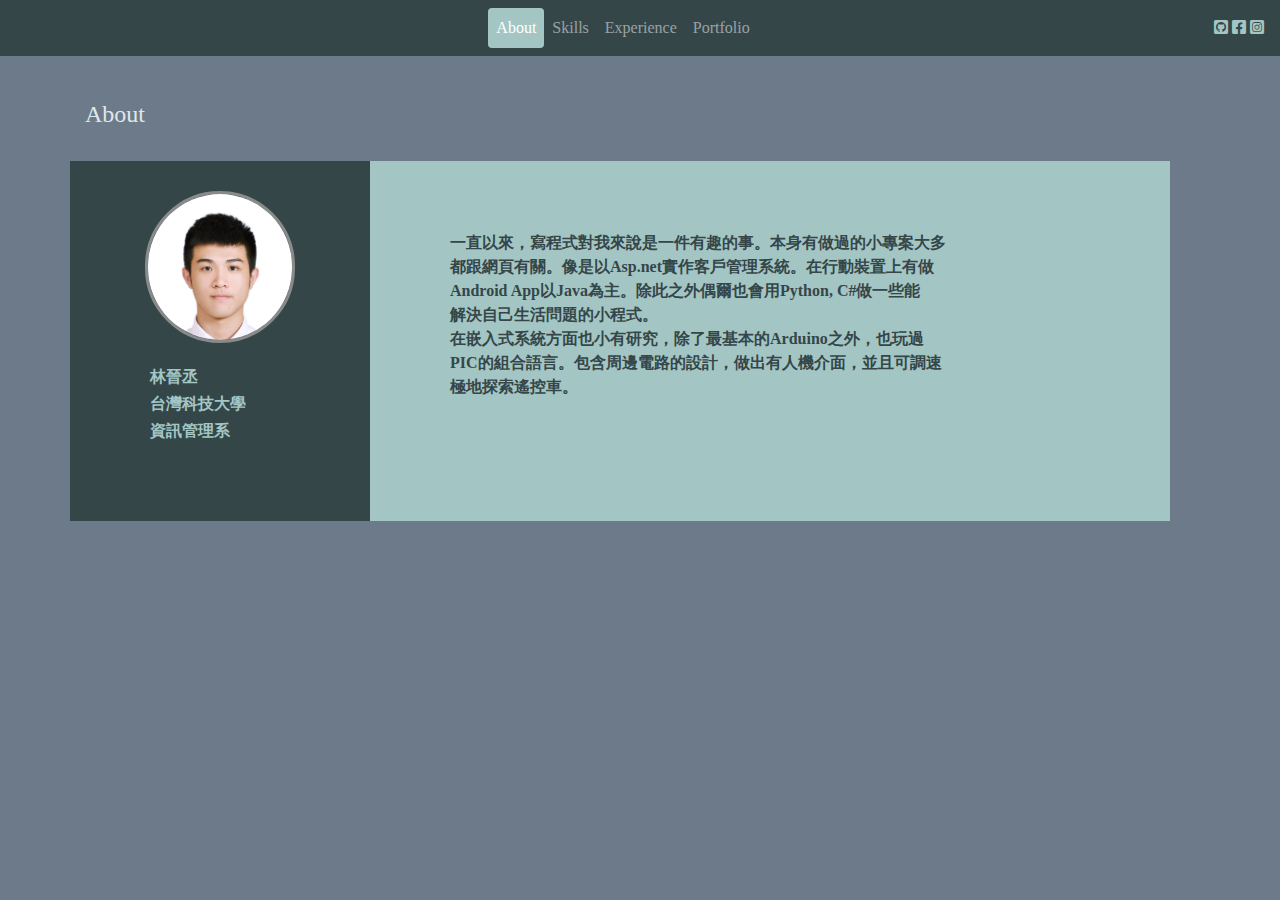
==== index.html @ 100fd9cc "commit_0706_4" ====
<!DOCTYPE html>
<html lang="en">

<head>
    <title>Jim</title>
    <meta charset="utf-8" />
    <meta name="viewport" content="width=device-width, initial-scale=1, shrink-to-fit=no">
    <link rel="stylesheet" href="css/bootstrap.min.css" />
    <link rel="stylesheet" href="styles/style.css" />
    <link rel="stylesheet" href="css/bootstrap-social.css">
    <link rel="stylesheet" href="css/all.min.css">

</head>

<body>
    <nav class="navbar navbar-expand-md navbar-dark fixed-top bg-dark">
        <a class="navbar-brand" href="#"></a>
        <button class="navbar-toggler collapsed" type="button" data-toggle="collapse" data-target="#navbarCollapse" aria-controls="navbarCollapse" aria-expanded="false" aria-label="Toggle navigation">
              <span class="navbar-toggler-icon"></span>
            </button>
        <div class="navbar-collapse collapse" id="navbarCollapse">
            <ul class="nav navbar-nav nav-pills mx-auto" id="pills-tab" role="tablist">
                <li class="nav-item">
                    <a class="nav-link active" id="pills-About-tab" data-toggle="pill" href="#pills-About" role="tab" aria-controls="pills-About" aria-selected="true">About</a>
                </li>
                <li class="nav-item">
                    <a class="nav-link" id="pills-Skills-tab" data-toggle="pill" href="#pills-Skills" role="tab" aria-controls="pills-Skills" aria-selected="false">Skills</a>
                </li>
                <li class="nav-item">
                    <a class="nav-link" id="pills-Experience-tab" data-toggle="pill" href="#pills-Experience" role="tab" aria-controls="pills-Experience" aria-selected="false">Experience</a>
                </li>
                <li class="nav-item">
                    <a class="nav-link" id="pills-Portfolio-tab" data-toggle="pill" href="#pills-Portfolio" role="tab" aria-controls="pills-Portfolio" aria-selected="false">Portfolio</a>
                </li>
            </ul>
            <div>
                <a href="https://github.com/jimlinjc"><i class="fab fa-github-square"></i></a>
                <a href="https://www.facebook.com/jim95642123"><i class="fab fa-facebook-square"></i></a>
                <a href="https://www.instagram.com/_linjincheng/"><i class="fab fa-instagram-square"></i></a>
            </div>

        </div>
    </nav>


    <div class="tab-content container" id="pills-tabContent">
        <div class="tab-pane fade show active" style="margin-bottom:150px;" id="pills-About" role="tabpanel" aria-labelledby="pills-About-tab">
            <h4>About</h4>
            <br>
            <div class="row">
                <div class="rectangle">
                    <div class="img-align">
                        <img src="asset/face.jpg" width="50%">
                    </div>
                    <br>
                    <div class="text-align">
                        <h6>林晉丞</h6>
                        <h6>台灣科技大學</h6>
                        <h6>資訊管理系</h6>
                    </div>
                </div>
                <div class="rectangle-content">
                    <div class="content-align">
                        <p>一直以來，寫程式對我來說是一件有趣的事。本身有做過的小專案大多</p>
                        <p>都跟網頁有關。像是以Asp.net實作客戶管理系統。在行動裝置上有做</p>
                        <P>Android App以Java為主。除此之外偶爾也會用Python, C#做一些能</P>
                        <p>解決自己生活問題的小程式。</p>
                        <p>在嵌入式系統方面也小有研究，除了最基本的Arduino之外，也玩過</p>
                        <P>PIC的組合語言。包含周邊電路的設計，做出有人機介面，並且可調速</P>
                        <P>極地探索遙控車。</P>
                    </div>
                </div>
            </div>
        </div>
        <div class="tab-pane fade" style="margin-bottom:180px;" id="pills-Skills" role="tabpanel" aria-labelledby="pills-Skills-tab">
            <h4>Skills</h4>
            <div class="row">
                <div class="col-md-4">
                    <h5>熟悉語言</h5>
                    <hr width="100%">
                    <p class="skills-content">-Java</p>
                    <p class="skills-content">-C#</p>
                    <P class="skills-content">-Python</P>
                </div>
                <div class="col-md-4">
                    <h5>Web</h5>
                    <hr width="100%">
                    <!-- <p class="skills-content">後端</p> -->
                    <p class="skills-content"> -Asp.net</p>
                    <p class="skills-content"> -Java Servlet</p>
                    <!-- <P class="skills-content">前端</P> -->
                    <p class="skills-content"> -HTML Bootstrap</p>
                    <p class="skills-content"> -基本CSS</p>
                </div>
                <div class="col-md-4">
                    <h5>行動裝置App</h5>
                    <hr width="100%">
                    <p class="skills-content">-Android App Java</p>
                </div>
            </div>
            <br>
            <div class="row">
                <div class="col-md-4">
                    <h5>資料庫</h5>
                    <hr width="100%">
                    <p class="skills-content">-MySQL</p>
                    <p class="skills-content">-MongoDB</p>
                </div>
                <div class="col-md-4">
                    <h5>硬體</h5>
                    <hr width="100%">
                    <p class="skills-content">-PIC Assembly</p>
                    <p class="skills-content">-Altium Designer Layout</p>
                </div>
                <div class="col-md-4">
                    <h5>其他</h5>
                    <hr width="100%">
                    <p class="skills-content">-TOEIC 575</p>
                    <p class="skills-content">-機械加工乙級</p>
                </div>
            </div>
        </div>
        <div class="tab-pane fade" style="margin-bottom:80px;" id="pills-Experience" role="tabpanel" aria-labelledby="pills-Experience-tab">
            <h4>Experience</h4>
            <div class="container-fluid">
                <div class="timeline">
                    <div class="time-container left">
                        <div class="time-content">
                            <h5>物件導向程式語言伴讀</h5>
                            <h6>Mar 2020-Jun 2020</h6>
                            <p>擔任學校物件導向程式語言這門課的伴讀教學</p>
                            <p>-Java</p>
                        </div>
                    </div>
                    <div class="time-container right">
                        <div class="time-content">
                            <h5>資料庫管理系統伴讀</h5>
                            <h6>Sep 2019-Jan 2020</h6>
                            <p>擔任學校資料庫管理系統這門課的伴讀教學</p>
                            <p>-SQL</p>
                            <p>-資料庫正規化</p>
                        </div>
                    </div>
                    <div class="time-container left">
                        <div class="time-content">
                            <h5>應用程式語言伴讀</h5>
                            <h6>Sep 2019-Jan 2020</h6>
                            <p>擔任學校應用程式語言這門課的伴讀教學</p>
                            <p>-C#</p>
                            <p>-WinFrom</p>
                        </div>
                    </div>
                    <div class="time-container right">
                        <div class="time-content">
                            <h5>台大機械工廠 課程助教</h5>
                            <h6>Sep 2019-Jan 2020</h6>
                            <p>擔任台灣大學車床實作課程助教</p>
                            <p>機械相關</p>
                        </div>
                    </div>
                    <div class="time-container left">
                        <div class="time-content">
                            <h5>WorldSkills 集體創作</h5>
                            <h6>Oct 2017</h6>
                            <p>代表台灣到阿布達比參加國際技能競賽</p>
                            <p>集體創作職類</p>
                            <p>負責嵌入式系統和電控部分</p>
                        </div>
                    </div>
                    <div class="time-container right">
                        <div class="time-content">
                            <h5>全國技能競賽 集體創作 正取國手</h5>
                            <h6>Oct 2016</h6>
                            <p>參加全國技能競賽取得國手資格</p>
                            <p>集體創作職類</p>
                            <p>負責嵌入式系統和電控部分</p>
                        </div>
                    </div>
                    <div class="time-container left">
                        <div class="time-content">
                            <h5>全國技能競賽 集體創作 銀牌</h5>
                            <h6>Aug 2016</h6>
                            <p>參加全國技能競賽獲獎</p>
                            <p>集體創作職類</p>
                            <p>負責嵌入式系統和電控部分</p>
                        </div>
                    </div>
                </div>
            </div>

        </div>
        <div class="tab-pane fade" id="pills-Portfolio" role="tabpanel" aria-labelledby="pills-Portfolio-tab">
            <h4>Portfolio</h4>
            <p>coming soon..</p>
        </div>
    </div>
    <!-- <div class="footer">
        <div class="footer-copyright text-right" style="margin-right: 20px;margin-top: 10px;margin-bottom: 10px;">
            <a href="https://github.com/jimlinjc"><i class="fab fa-github-square"></i></a>
            <a href="https://www.facebook.com/jim95642123"><i class="fab fa-facebook-square"></i></a>
            <a href="https://www.instagram.com/_linjincheng/"><i class="fab fa-instagram-square"></i></a>
        </div>
    </div> -->
    <script src="js/jquery.min.js"></script>
    <script src="js/bootstrap.bundle.min.js"></script>
</body>

</html>
---- styles/style.css ----
p {
    margin: 0px auto;
    color: #354649;
    word-break: break-word;
    font-weight: bold;
}

p.skills-content {
    margin: 0px auto;
    color: #E0E7E9;
    word-break: break-word;
    font-weight: bold;
}

hr {
    border: 1px solid #E0E7E9;
    background-color: #E0E7E9;
}

.footer {
    margin-top: 10px;
    position: fixed;
    left: 0;
    bottom: 0;
    width: 100%;
    background: #354649;
    display: block;
}

a .fab {
    color: #A3C6C4;
}

body {
    position: relative;
    padding-top: 100px;
    overflow-y: scroll;
    background-color: #6C7A89;
    font-family: Microsoft JhengHei;
}

img {
    border: 3px solid #898a8a;
    border-radius: 200px;
}

.rectangle {
    height: 360px;
    width: 300px;
    background-color: #354649;
}

.img-align {
    text-align: center;
    margin-top: 30px;
}

.text-align {
    margin-left: 80px;
    text-align: left;
}

.content-align {
    margin-top: 70px;
    margin-left: 80px;
    text-align: left;
}

.rectangle-content {
    height: 360px;
    width: 75%;
    max-width: 800px;
    background-color: #A3C6C4;
    overflow-x: scroll;
    white-space: nowrap;
    text-overflow: ellipsis;
}

::-webkit-scrollbar {
    display: none;
}

h3 {
    color: #354649;
}

h4 {
    color: #E0E7E9;
}

h5 {
    color: #A3C6C4;
    font-weight: bold;
}

.timeline h5 {
    color: #354649;
    font-weight: bold;
}

h6 {
    color: #A3C6C4;
    font-weight: bold;
}

.timeline h6 {
    color: #354649;
    font-weight: normal;
}

.timeline p {
    font-weight: normal;
}

* {
    box-sizing: border-box;
}


/* Set a background color */


/* The actual timeline (the vertical ruler) */

.timeline {
    position: relative;
    max-width: 1200px;
    margin: 0 auto;
}


/* The actual timeline (the vertical ruler) */

.timeline::after {
    content: '';
    position: absolute;
    width: 6px;
    background-color: #E0E7E9;
    top: 0;
    bottom: 0;
    left: 50%;
    margin-left: -3px;
}


/* Container around content */

.time-container {
    padding: 10px 40px;
    position: relative;
    background-color: inherit;
    width: 50%;
}


/* The circles on the timeline */

.time-container::after {
    content: '';
    position: absolute;
    width: 25px;
    height: 25px;
    right: -12px;
    background-color: #E0E7E9;
    border: 5px solid #d5a242;
    top: 15px;
    border-radius: 50%;
    z-index: 1;
}


/* Place the container to the left */

.left {
    left: 0;
}


/* Place the container to the right */

.right {
    left: 50%;
}


/* Add arrows to the left container (pointing right) */

.left::before {
    content: " ";
    height: 0;
    position: absolute;
    top: 22px;
    width: 0;
    z-index: 1;
    right: 30px;
    border: medium solid #A3C6C4;
    border-width: 10px 0 10px 10px;
    border-color: transparent transparent transparent #A3C6C4;
}


/* Add arrows to the right container (pointing left) */

.right::before {
    content: " ";
    height: 0;
    position: absolute;
    top: 22px;
    width: 0;
    z-index: 1;
    left: 30px;
    border: medium solid #A3C6C4;
    border-width: 10px 10px 10px 0;
    border-color: transparent #A3C6C4 transparent transparent;
}


/* Fix the circle for containers on the right side */

.right::after {
    left: -13px;
}


/* The actual content */

.time-content {
    padding: 20px 30px;
    background-color: #A3C6C4;
    position: relative;
    border-radius: 6px;
}


/* Media queries - Responsive timeline on screens less than 600px wide */

@media screen and (max-width: 600px) {
    /* Place the timelime to the left */
    .timeline::after {
        left: 31px;
    }
    /* Full-width containers */
    .time-container {
        width: 100%;
        padding-left: 70px;
        padding-right: 25px;
    }
    /* Make sure that all arrows are pointing leftwards */
    .time-container::before {
        left: 60px;
        border: medium solid #A3C6C4;
        border-width: 10px 10px 10px 0;
        border-color: transparent #A3C6C4 transparent transparent;
    }
    /* Make sure all circles are at the same spot */
    .left::after,
    .right::after {
        left: 15px;
    }
    /* Make all right containers behave like the left ones */
    .right {
        left: 0%;
    }
    .rectangle-content {
        height: 360px;
        width: 300px;
        max-width: 300px;
        background-color: #A3C6C4;
        overflow-x: scroll;
    }
    .content-align {
        margin-top: 70px;
        margin-left: 10px;
        text-align: left;
    }
}
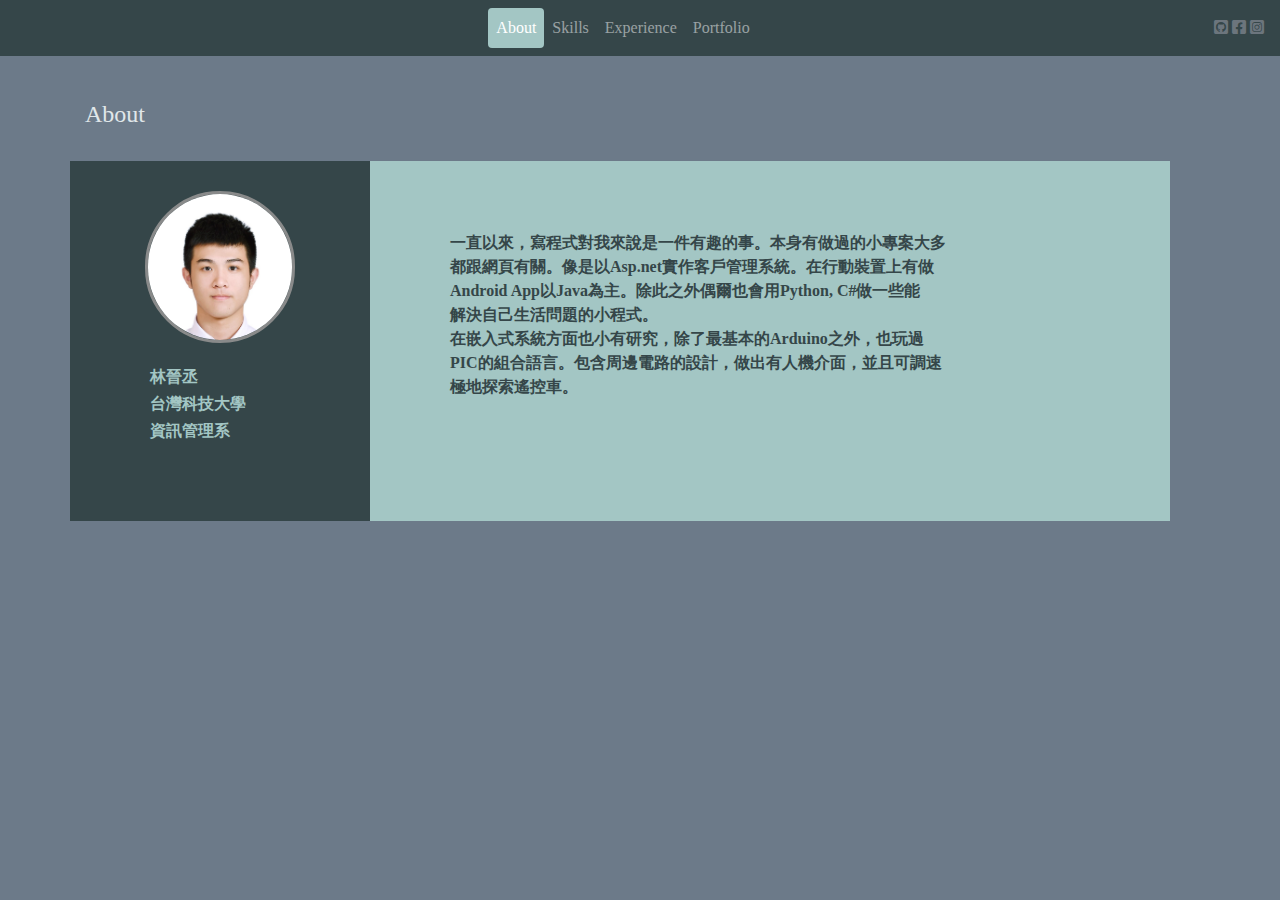
==== commit 65d05ab9: "commit_0708_2" ====
--- a/index.html
+++ b/index.html
@@ -76,15 +76,15 @@
             <h4>Skills</h4>
             <div class="row">
                 <div class="col-md-4">
+                    <hr width="100%">
                     <h5>熟悉語言</h5>
-                    <hr width="100%">
                     <p class="skills-content">-Java</p>
                     <p class="skills-content">-C#</p>
                     <P class="skills-content">-Python</P>
                 </div>
                 <div class="col-md-4">
+                    <hr width="100%">
                     <h5>Web</h5>
-                    <hr width="100%">
                     <!-- <p class="skills-content">後端</p> -->
                     <p class="skills-content"> -Asp.net</p>
                     <p class="skills-content"> -Java Servlet</p>
@@ -93,28 +93,28 @@
                     <p class="skills-content"> -基本CSS</p>
                 </div>
                 <div class="col-md-4">
+                    <hr width="100%">
                     <h5>行動裝置App</h5>
-                    <hr width="100%">
                     <p class="skills-content">-Android App Java</p>
                 </div>
             </div>
             <br>
             <div class="row">
                 <div class="col-md-4">
+                    <hr width="100%">
                     <h5>資料庫</h5>
-                    <hr width="100%">
                     <p class="skills-content">-MySQL</p>
                     <p class="skills-content">-MongoDB</p>
                 </div>
                 <div class="col-md-4">
+                    <hr width="100%">
                     <h5>硬體</h5>
-                    <hr width="100%">
                     <p class="skills-content">-PIC Assembly</p>
                     <p class="skills-content">-Altium Designer Layout</p>
                 </div>
                 <div class="col-md-4">
+                    <hr width="100%">
                     <h5>其他</h5>
-                    <hr width="100%">
                     <p class="skills-content">-TOEIC 575</p>
                     <p class="skills-content">-機械加工乙級</p>
                 </div>
@@ -191,7 +191,56 @@
         </div>
         <div class="tab-pane fade" id="pills-Portfolio" role="tabpanel" aria-labelledby="pills-Portfolio-tab">
             <h4>Portfolio</h4>
-            <p>coming soon..</p>
+            <div class="row">
+                <div class="col-md-6">
+                    <hr width="100%">
+                    <h5>MyDream App
+                        <a href="https://github.com/jimlinJC/MyDream">
+                            <i class="fa fa-link" aria-hidden="true"></i>
+                        </a>
+                    </h5>
+                    <p class="skills-content">App可以瀏覽女優的詳細資料，新增自己所喜愛的女優，看到不喜歡的在清單上只要往右滑就能輕鬆刪除。。也能以女優資訊對每個女優進行不同排序。有鬧鐘功能設定時間定時回來複習女優資訊。</p>
+                    <p class="skills-content">-Android</p>
+                    <p class="skills-content">-Java</p>
+                </div>
+                <div class="col-md-6">
+                    <hr width="100%">
+                    <h5>空教室檢查站
+                        <a href="https://github.com/jimlinJC/checkclassroom">
+                            <i class="fa fa-link" aria-hidden="true"></i>
+                        </a>
+                    </h5>
+                    <p class="skills-content">以簡單的爬蟲抓取台科教室借用系統網站上資料，經處理後呈現當節和下節課無人使用的空教室。</p>
+                    <p class="skills-content">-Python Django</p>
+                    <p class="skills-content">-HTML5</p>
+                    <p class="skills-content">-Bootstrap</p>
+                </div>
+            </div>
+            <div class="row">
+                <div class="col-md-6">
+                    <hr width="100%">
+                    <h5>客戶管理系統
+                        <a href="#">
+                            <i class="fa fa-link" aria-hidden="true"></i>
+                        </a>
+                    </h5>
+                    <p class="skills-content">以Asp.net WebForm 做出完整能對客戶資料做CRUD的系統。</p>
+                    <p class="skills-content">-Asp.net</p>
+                    <p class="skills-content">-C#</p>
+                    <p class="skills-content">-MySQL</p>
+                </div>
+                <div class="col-md-6">
+                    <hr width="100%">
+                    <h5>GPA計算機
+                        <a href="#">
+                            <i class="fa fa-link" aria-hidden="true"></i>
+                        </a>
+                    </h5>
+                    <p class="skills-content">視窗介面的GPA計算機，等第文字處理後漢學分數進行計算，呈現平均GPA。</p>
+                    <p class="skills-content">-WinFrom</p>
+                    <p class="skills-content">-C#</p>
+                </div>
+            </div>
         </div>
     </div>
     <!-- <div class="footer">
--- a/styles/style.css
+++ b/styles/style.css
@@ -28,7 +28,19 @@
 }
 
 a .fab {
-    color: #A3C6C4;
+    color: #6c757d;
+}
+
+a .fab:hover {
+    color: #E0E7E9;
+}
+
+a .fa {
+    color: #354649;
+}
+
+a .fa:hover {
+    color: #E0E7E9;
 }
 
 body {
@@ -117,9 +129,6 @@
 }
 
 
-/* Set a background color */
-
-
 /* The actual timeline (the vertical ruler) */
 
 .timeline {
@@ -162,7 +171,7 @@
     height: 25px;
     right: -12px;
     background-color: #E0E7E9;
-    border: 5px solid #d5a242;
+    border: 5px solid #BDB76B;
     top: 15px;
     border-radius: 50%;
     z-index: 1;
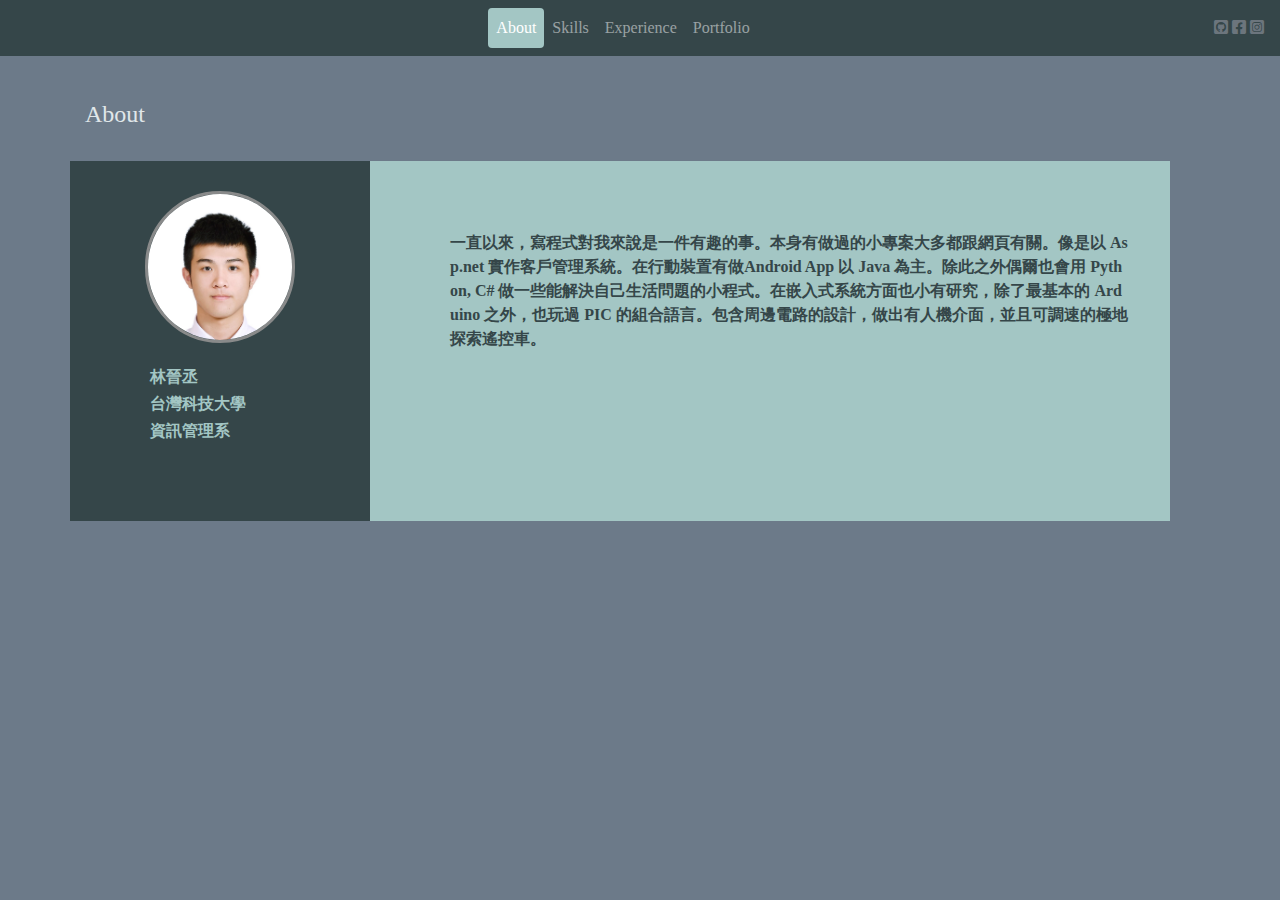
==== commit f5d22080: "commit_0708_3" ====
--- a/index.html
+++ b/index.html
@@ -61,13 +61,19 @@
                 </div>
                 <div class="rectangle-content">
                     <div class="content-align">
-                        <p>一直以來，寫程式對我來說是一件有趣的事。本身有做過的小專案大多</p>
+                        <div class="text-newline">
+
+
+
+                            <!-- <p>一直以來，寫程式對我來說是一件有趣的事。本身有做過的小專案大多</p>
                         <p>都跟網頁有關。像是以Asp.net實作客戶管理系統。在行動裝置上有做</p>
                         <P>Android App以Java為主。除此之外偶爾也會用Python, C#做一些能</P>
                         <p>解決自己生活問題的小程式。</p>
                         <p>在嵌入式系統方面也小有研究，除了最基本的Arduino之外，也玩過</p>
                         <P>PIC的組合語言。包含周邊電路的設計，做出有人機介面，並且可調速</P>
-                        <P>極地探索遙控車。</P>
+                        <P>極地探索遙控車。</P> -->
+                            <p>一直以來，寫程式對我來說是一件有趣的事。本身有做過的小專案大多都跟網頁有關。像是以 Asp.net 實作客戶管理系統。在行動裝置有做Android App 以 Java 為主。除此之外偶爾也會用 Python, C# 做一些能解決自己生活問題的小程式。在嵌入式系統方面也小有研究，除了最基本的 Arduino 之外，也玩過 PIC 的組合語言。包含周邊電路的設計，做出有人機介面，並且可調速的極地探索遙控車。</p>
+                        </div>
                     </div>
                 </div>
             </div>
@@ -236,7 +242,7 @@
                             <i class="fa fa-link" aria-hidden="true"></i>
                         </a>
                     </h5>
-                    <p class="skills-content">視窗介面的GPA計算機，等第文字處理後漢學分數進行計算，呈現平均GPA。</p>
+                    <p class="skills-content">視窗介面的GPA計算機，等第文字處理後和學分數進行計算，呈現平均GPA。</p>
                     <p class="skills-content">-WinFrom</p>
                     <p class="skills-content">-C#</p>
                 </div>
--- a/styles/style.css
+++ b/styles/style.css
@@ -1,30 +1,18 @@
 p {
     margin: 0px auto;
     color: #354649;
-    word-break: break-word;
     font-weight: bold;
 }
 
 p.skills-content {
     margin: 0px auto;
     color: #E0E7E9;
-    word-break: break-word;
     font-weight: bold;
 }
 
 hr {
     border: 1px solid #E0E7E9;
     background-color: #E0E7E9;
-}
-
-.footer {
-    margin-top: 10px;
-    position: fixed;
-    left: 0;
-    bottom: 0;
-    width: 100%;
-    background: #354649;
-    display: block;
 }
 
 a .fab {
@@ -76,6 +64,12 @@
     margin-top: 70px;
     margin-left: 80px;
     text-align: left;
+}
+
+.text-newline {
+    width: 680px;
+    word-break: break-all;
+    word-wrap: break-word;
 }
 
 .rectangle-content {
@@ -83,9 +77,6 @@
     width: 75%;
     max-width: 800px;
     background-color: #A3C6C4;
-    overflow-x: scroll;
-    white-space: nowrap;
-    text-overflow: ellipsis;
 }
 
 ::-webkit-scrollbar {
@@ -271,15 +262,16 @@
         left: 0%;
     }
     .rectangle-content {
-        height: 360px;
+        height: 500px;
         width: 300px;
         max-width: 300px;
         background-color: #A3C6C4;
-        overflow-x: scroll;
-    }
-    .content-align {
-        margin-top: 70px;
-        margin-left: 10px;
-        text-align: left;
+        overflow-y: scroll;
+    }
+    .text-newline {
+        width: 160px;
+        word-break: break-all;
+        word-wrap: break-word;
+        overflow-y: scroll;
     }
 }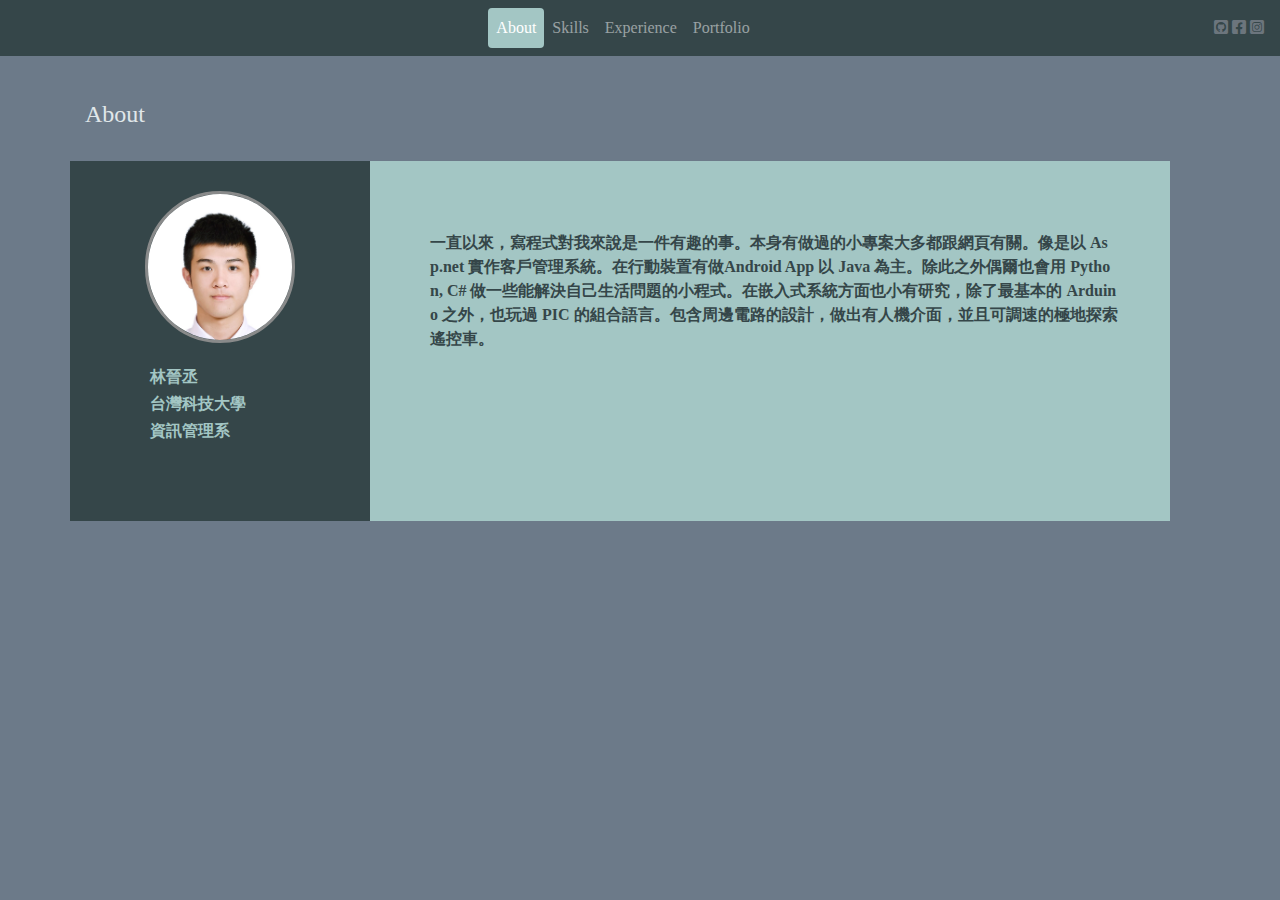
==== commit c28de3a4: "commit_0712_1" ====
--- a/index.html
+++ b/index.html
@@ -226,7 +226,7 @@
                 <div class="col-md-6">
                     <hr width="100%">
                     <h5>客戶管理系統
-                        <a href="#">
+                        <a href="https://github.com/jimlinJC/CustomerManagementSystem">
                             <i class="fa fa-link" aria-hidden="true"></i>
                         </a>
                     </h5>
@@ -238,7 +238,7 @@
                 <div class="col-md-6">
                     <hr width="100%">
                     <h5>GPA計算機
-                        <a href="#">
+                        <a href="https://github.com/jimlinJC/gpaCal">
                             <i class="fa fa-link" aria-hidden="true"></i>
                         </a>
                     </h5>
@@ -249,13 +249,6 @@
             </div>
         </div>
     </div>
-    <!-- <div class="footer">
-        <div class="footer-copyright text-right" style="margin-right: 20px;margin-top: 10px;margin-bottom: 10px;">
-            <a href="https://github.com/jimlinjc"><i class="fab fa-github-square"></i></a>
-            <a href="https://www.facebook.com/jim95642123"><i class="fab fa-facebook-square"></i></a>
-            <a href="https://www.instagram.com/_linjincheng/"><i class="fab fa-instagram-square"></i></a>
-        </div>
-    </div> -->
     <script src="js/jquery.min.js"></script>
     <script src="js/bootstrap.bundle.min.js"></script>
 </body>
--- a/styles/style.css
+++ b/styles/style.css
@@ -62,12 +62,12 @@
 
 .content-align {
     margin-top: 70px;
-    margin-left: 80px;
+    margin-left: 60px;
     text-align: left;
 }
 
 .text-newline {
-    width: 680px;
+    width: 690px;
     word-break: break-all;
     word-wrap: break-word;
 }
@@ -262,16 +262,21 @@
         left: 0%;
     }
     .rectangle-content {
-        height: 500px;
+        height: 350px;
         width: 300px;
         max-width: 300px;
         background-color: #A3C6C4;
         overflow-y: scroll;
     }
     .text-newline {
-        width: 160px;
+        width: 250px;
         word-break: break-all;
         word-wrap: break-word;
         overflow-y: scroll;
     }
+    .content-align {
+        margin-top: 20px;
+        margin-left: 20px;
+        text-align: left;
+    }
 }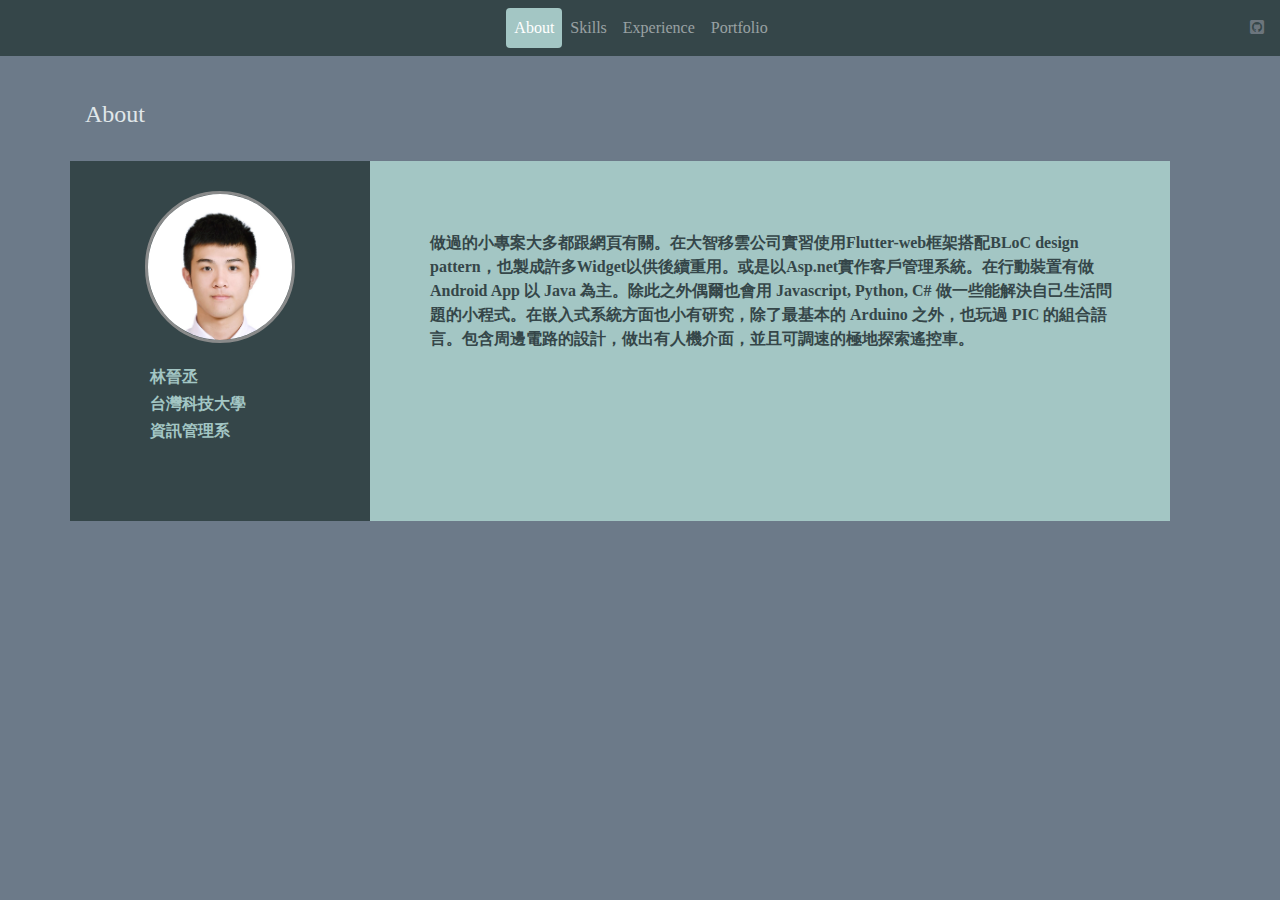
==== commit b2197cef: "Feat: content" ====
--- a/index.html
+++ b/index.html
@@ -35,8 +35,8 @@
             </ul>
             <div>
                 <a href="https://github.com/jimlinjc"><i class="fab fa-github-square"></i></a>
-                <a href="https://www.facebook.com/jim95642123"><i class="fab fa-facebook-square"></i></a>
-                <a href="https://www.instagram.com/_linjincheng/"><i class="fab fa-instagram-square"></i></a>
+                <!-- <a href="https://www.facebook.com/jim95642123"><i class="fab fa-facebook-square"></i></a>
+                <a href="https://www.instagram.com/_linjincheng/"><i class="fab fa-instagram-square"></i></a> -->
             </div>
 
         </div>
@@ -72,7 +72,7 @@
                         <p>在嵌入式系統方面也小有研究，除了最基本的Arduino之外，也玩過</p>
                         <P>PIC的組合語言。包含周邊電路的設計，做出有人機介面，並且可調速</P>
                         <P>極地探索遙控車。</P> -->
-                            <p>一直以來，寫程式對我來說是一件有趣的事。本身有做過的小專案大多都跟網頁有關。像是以 Asp.net 實作客戶管理系統。在行動裝置有做Android App 以 Java 為主。除此之外偶爾也會用 Python, C# 做一些能解決自己生活問題的小程式。在嵌入式系統方面也小有研究，除了最基本的 Arduino 之外，也玩過 PIC 的組合語言。包含周邊電路的設計，做出有人機介面，並且可調速的極地探索遙控車。</p>
+                            <p>做過的小專案大多都跟網頁有關。在大智移雲公司實習使用Flutter-web框架搭配BLoC design pattern，也製成許多Widget以供後續重用。或是以Asp.net實作客戶管理系統。在行動裝置有做Android App 以 Java 為主。除此之外偶爾也會用 Javascript, Python, C# 做一些能解決自己生活問題的小程式。在嵌入式系統方面也小有研究，除了最基本的 Arduino 之外，也玩過 PIC 的組合語言。包含周邊電路的設計，做出有人機介面，並且可調速的極地探索遙控車。</p>
                         </div>
                     </div>
                 </div>
@@ -85,23 +85,25 @@
                     <hr width="100%">
                     <h5>熟悉語言</h5>
                     <p class="skills-content">-Java</p>
+                    <p class="skills-content">-Dart</p>
                     <p class="skills-content">-C#</p>
                     <P class="skills-content">-Python</P>
                 </div>
                 <div class="col-md-4">
                     <hr width="100%">
                     <h5>Web</h5>
+                    <!-- <P class="skills-content">前端</P> -->
+                    <p class="skills-content"> -Flutter-web</p>
+                    <p class="skills-content"> -HTML</p>
+                    <p class="skills-content"> -Bootstrap</p>
                     <!-- <p class="skills-content">後端</p> -->
                     <p class="skills-content"> -Asp.net</p>
-                    <p class="skills-content"> -Java Servlet</p>
-                    <!-- <P class="skills-content">前端</P> -->
-                    <p class="skills-content"> -HTML Bootstrap</p>
-                    <p class="skills-content"> -基本CSS</p>
                 </div>
                 <div class="col-md-4">
                     <hr width="100%">
                     <h5>行動裝置App</h5>
                     <p class="skills-content">-Android App Java</p>
+                    <p class="skills-content">-Flutter</p>
                 </div>
             </div>
             <br>
@@ -121,7 +123,7 @@
                 <div class="col-md-4">
                     <hr width="100%">
                     <h5>其他</h5>
-                    <p class="skills-content">-TOEIC 575</p>
+                    <p class="skills-content">-TOEIC 660</p>
                     <p class="skills-content">-機械加工乙級</p>
                 </div>
             </div>
@@ -130,6 +132,14 @@
             <h4>Experience</h4>
             <div class="container-fluid">
                 <div class="timeline">
+                    <div class="time-container right">
+                        <div class="time-content">
+                            <h5>大智移雲股份有限公司-實習</h5>
+                            <h6>Sep 2020-Jan 2021</h6>
+                            <p>全端工程師實習</p>
+                            <p>以Flutter-web開發ERP系統</p>
+                        </div>
+                    </div>
                     <div class="time-container left">
                         <div class="time-content">
                             <h5>物件導向程式語言伴讀</h5>
@@ -195,8 +205,23 @@
             </div>
 
         </div>
-        <div class="tab-pane fade" id="pills-Portfolio" role="tabpanel" aria-labelledby="pills-Portfolio-tab">
+        <div class="tab-pane fade" style="margin-bottom:80px;" id="pills-Portfolio" role="tabpanel" aria-labelledby="pills-Portfolio-tab">
             <h4>Portfolio</h4>
+            <div class="row">
+                <div class="col-md-6">
+                    <hr width="100%">
+                    <h5>調整影片速度Chrome-extension
+                        <a href="https://github.com/jimlinJC/playbackrate-chrome-extension">
+                            <i class="fa fa-link" aria-hidden="true"></i>
+                        </a>
+                    </h5>
+                    <p class="skills-content">瀏覽器插件，安裝後點選即可針對任何頁面影片速率做調整</p>
+                    <p class="skills-content">-Javascript</p>
+                    <p class="skills-content">-HTML</p>
+                    <p class="skills-content">-CSS</p>
+                </div>
+                
+            </div>
             <div class="row">
                 <div class="col-md-6">
                     <hr width="100%">
@@ -205,7 +230,7 @@
                             <i class="fa fa-link" aria-hidden="true"></i>
                         </a>
                     </h5>
-                    <p class="skills-content">App可以瀏覽女優的詳細資料，新增自己所喜愛的女優，看到不喜歡的在清單上只要往右滑就能輕鬆刪除。。也能以女優資訊對每個女優進行不同排序。有鬧鐘功能設定時間定時回來複習女優資訊。</p>
+                    <p class="skills-content">App可以瀏覽女優的詳細資料，新增自己所喜愛的女優，看到不喜歡的在清單上只要往右滑就能輕鬆刪除。也能以女優資訊對每個女優進行不同排序。有鬧鐘功能設定時間定時回來複習女優資訊。</p>
                     <p class="skills-content">-Android</p>
                     <p class="skills-content">-Java</p>
                 </div>
@@ -218,7 +243,7 @@
                     </h5>
                     <p class="skills-content">以簡單的爬蟲抓取台科教室借用系統網站上資料，經處理後呈現當節和下節課無人使用的空教室。</p>
                     <p class="skills-content">-Python Django</p>
-                    <p class="skills-content">-HTML5</p>
+                    <p class="skills-content">-HTML</p>
                     <p class="skills-content">-Bootstrap</p>
                 </div>
             </div>
--- a/styles/style.css
+++ b/styles/style.css
@@ -68,8 +68,7 @@
 
 .text-newline {
     width: 690px;
-    word-break: break-all;
-    word-wrap: break-word;
+    word-wrap: normal;
 }
 
 .rectangle-content {
@@ -234,7 +233,7 @@
 
 /* Media queries - Responsive timeline on screens less than 600px wide */
 
-@media screen and (max-width: 600px) {
+@media screen and (max-width: 700px) {
     /* Place the timelime to the left */
     .timeline::after {
         left: 31px;
@@ -270,8 +269,7 @@
     }
     .text-newline {
         width: 250px;
-        word-break: break-all;
-        word-wrap: break-word;
+        word-wrap: normal;
         overflow-y: scroll;
     }
     .content-align {
